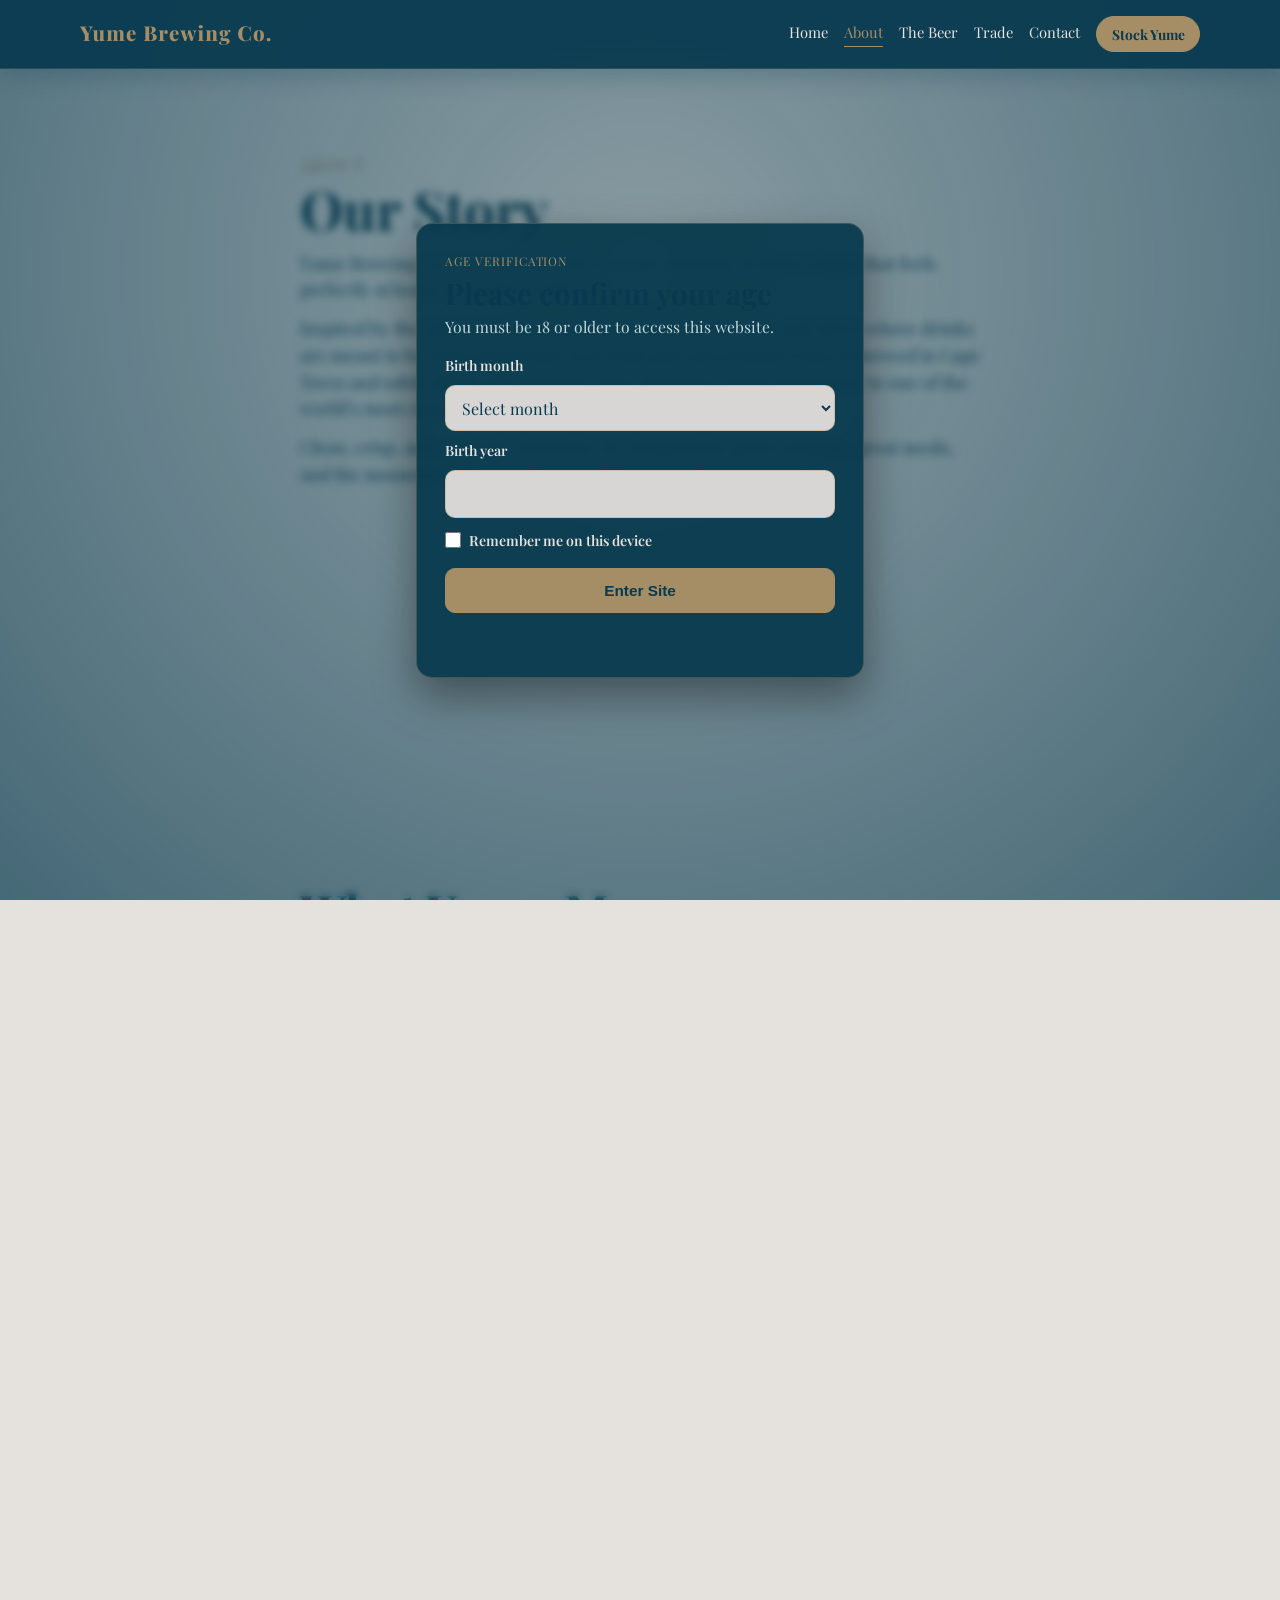
==== about.html @ 8baf9b28 "Italicize pronunciation in What Yume Means section" ====
<!DOCTYPE html>
<html lang="en">
<head>
<meta charset="UTF-8" />
<meta name="viewport" content="width=device-width, initial-scale=1.0" />
<title>Yume Brewing Co. | Fresh Beer, Reimagined</title>
<meta name="description" content="Yume Brewing Co. creates a clean, crisp light lager brewed with a hint of Japanese yuzu. Launching Summer 2026 in Cape Town.">
<meta property="og:title" content="Yume Brewing Co.">
<meta property="og:description" content="Fresh Beer, Reimagined. A crisp light lager brewed with Japanese yuzu.">
<meta property="og:type" content="website">
<meta property="og:image" content="https://yumebrewing.com/images/og-yume-preview.jpg">
<meta property="og:url" content="https://yumebrewing.com">
<meta name="twitter:card" content="summary_large_image">
<meta name="twitter:title" content="Yume Brewing Co.">
<meta name="twitter:description" content="Fresh Beer, Reimagined. A crisp light lager brewed with Japanese yuzu.">
<meta name="twitter:image" content="https://yumebrewing.com/images/og-yume-preview.jpg">
<link rel="icon" type="image/png" sizes="16x16" href="/images/favicon-16x16.png">
<link rel="icon" type="image/png" sizes="32x32" href="/images/favicon-32x32.png">
<link rel="icon" type="image/png" sizes="512x512" href="/images/favicon-512.png">

<link rel="apple-touch-icon" sizes="180x180" href="/images/apple-touch-icon.png">
<link href="https://fonts.googleapis.com/css2?family=Playfair+Display:wght@400;600;700&display=swap" rel="stylesheet">
<link rel="stylesheet" href="styles.css" />
</head>
<body class="age-locked about-page">
  <div id="site-content" inert>
    <header class="top-nav">
      <div class="container nav-inner">
        <a class="brand" href="index.html">Yume Brewing Co.</a>
        <nav aria-label="Primary">
          <a href="index.html">Home</a>
          <a href="about.html" class="active" aria-current="page">About</a>
          <a href="beer.html">The Beer</a>
          <a href="trade.html">Trade</a>
          <a href="contact.html">Contact</a>
        </nav>
        <a class="nav-stock-cta" href="trade.html">Stock Yume</a>
      </div>
    </header>

    <a class="floating-stock-cta" href="trade.html">Stock Yume</a>

    <main>
      <section class="page-hero about-page-hero about-our-story">
        <div class="container section-narrow">
          <p class="page-kicker">About</p>
          <h1>Our Story</h1>
          <p>
            Yume Brewing Co. was created with a simple ambition: to brew a lager that feels perfectly at home on modern tables.
            </p>
          <p>
            Inspired by the shared drinking traditions found across Asia and Africa where drinks are meant to be enjoyed together 
            over food and conversation Yume is brewed in Cape Town and subtly lifted with Japanese yuzu, 
            bringing a fresh perspective to one of the world’s most classic beer styles.
            </p>
          <p>
            Clean, crisp, and endlessly drinkable, it’s designed for good company, great meals, 
            and the moments that naturally last a little longer than planned.
            </p>
        </div>
      </section>

      <div class="about-divider" aria-hidden="true">
        <span class="about-divider-mark"></span>
      </div>

      <section class="section about-meaning">
        <div class="container section-narrow">
          <h2>What Yume Means</h2>
          <p>
            Yume (pronounced <em>you-meh</em>) means dream in Japanese.
          </p>
          <p>
            The name reflects the moments the beer is made for 
            sunny afternoons, long evenings, shared tables, and the simple pleasure of a well-made lager 
            enjoyed in good company.
            </p>
          <p>
            Because some of the best moments aren’t planned 
            they happen when good food, good drink, and the right company come together.
          </p>
        </div>
      </section>

      <section class="section about-philosophy">
        <div class="container section-narrow">
          <h2>Brand Philosophy</h2>
          <p>
            Yume is designed to feel modern, refreshing, and food-friendly. 
            The profile draws from subtle Asian flavour inspiration, 
            balanced with restraint so the beer stays crisp and approachable.
          </p>
        </div>
      </section>

      <section class="section about-founder">
        <div class="container section-narrow">
          <h2>Founder Perspective</h2>
          <p>
            Built from a Chinese South African perspective, 
            Yume reflects an understanding of hospitality, drinks culture, 
            and the kind of product contemporary venues want to serve with confidence.
          </p>
        </div>
      </section>

      <section class="section about-next-step">
        <div class="container section-narrow">
          <h2>Next Step</h2>
          <p>
            Discover the flavour profile and serving vision behind Yume.
          </p>
          <a class="cta section-cta" href="beer.html">Explore The Beer</a>
        </div>
      </section>
    </main>

    <footer class="site-footer" id="contact">
      <div class="container footer-grid">
        <div class="footer-col footer-brand">
          <p><strong>Yume Brewing Co.</strong></p>
          <p>Fresh Beer, Reimagined</p>
          <p>Cape Town, South Africa</p>
        </div>
        <div class="footer-col">
          <p><strong>Navigation</strong></p>
          <nav class="footer-nav" aria-label="Footer">
            <a href="index.html">Home</a>
            <a href="about.html">About</a>
            <a href="beer.html">The Beer</a>
            <a href="trade.html">Trade</a>
            <a href="contact.html">Contact</a>
          </nav>
        </div>
        <div class="footer-col">
          <p><strong>Contact</strong></p>
          <p><a href="mailto:yumebrewingco@gmail.com">yumebrewingco@gmail.com</a></p>
          <p><a href="https://instagram.com/yumebrewery" target="_blank" rel="noopener noreferrer">@yumebrewery</a></p>
        </div>
      </div>
      <div class="container footer-legal">
        <p>&copy; 2026 Yume Brewing Co.</p>
        <p>Drink Responsibly &bull; 18+</p>
      </div>
    </footer>
  </div>

  <div class="age-gate" id="age-gate" role="dialog" aria-modal="true" aria-labelledby="age-gate-title">
    <div class="age-gate-card">
      <p class="age-gate-eyebrow">Age Verification</p>
      <h2 id="age-gate-title">Please confirm your age</h2>
      <p class="age-gate-copy">You must be 18 or older to access this website.</p>

      <form id="age-gate-form" class="age-gate-form" novalidate>
        <label for="birth-month">Birth month</label>
        <select id="birth-month" name="birth-month" required>
          <option value="">Select month</option>
          <option value="1">January</option>
          <option value="2">February</option>
          <option value="3">March</option>
          <option value="4">April</option>
          <option value="5">May</option>
          <option value="6">June</option>
          <option value="7">July</option>
          <option value="8">August</option>
          <option value="9">September</option>
          <option value="10">October</option>
          <option value="11">November</option>
          <option value="12">December</option>
        </select>

        <label for="birth-year">Birth year</label>
        <input id="birth-year" name="birth-year" type="number" inputmode="numeric" min="1900" required />

        <label class="remember-row" for="remember-age">
          <input id="remember-age" name="remember-age" type="checkbox" />
          <span>Remember me on this device</span>
        </label>

        <button class="cta age-gate-submit" type="submit">Enter Site</button>
        <p id="age-gate-message" class="age-gate-message" aria-live="polite"></p>
      </form>
    </div>
  </div>

  <script>
    (function () {
      var key = "yumeAgeVerified";
      var body = document.body;
      var gate = document.getElementById("age-gate");
      var siteContent = document.getElementById("site-content");
      var form = document.getElementById("age-gate-form");
      var monthInput = document.getElementById("birth-month");
      var yearInput = document.getElementById("birth-year");
      var rememberInput = document.getElementById("remember-age");
      var message = document.getElementById("age-gate-message");
      var now = new Date();
      var currentYear = now.getFullYear();
      var currentMonth = now.getMonth() + 1;

      yearInput.max = String(currentYear);

      function lockSite() {
        body.classList.add("age-locked");
        body.classList.remove("site-ready");
        siteContent.setAttribute("inert", "");
        gate.classList.remove("age-gate-hidden");
      }

      function unlockSite() {
        body.classList.remove("age-locked");
        siteContent.removeAttribute("inert");
        gate.classList.add("age-gate-hidden");
        window.requestAnimationFrame(function () {
          body.classList.add("site-ready");
        });
      }

      function isAdult(month, year) {
        var years = currentYear - year;
        if (years > 18) return true;
        if (years < 18) return false;
        return currentMonth >= month;
      }

      try {
        if (localStorage.getItem(key) === "true") {
          unlockSite();
          return;
        }
      } catch (error) {
        lockSite();
      }

      lockSite();

      form.addEventListener("submit", function (event) {
        event.preventDefault();
        var month = Number(monthInput.value);
        var year = Number(yearInput.value);

        if (!month || !year || year < 1900 || year > currentYear) {
          message.textContent = "Please enter a valid birth month and birth year.";
          return;
        }

        if (isAdult(month, year)) {
          try {
            localStorage.setItem(key, "true");
          } catch (error) {
          }
          unlockSite();
          return;
        }

        message.textContent = "You must be 18 or older to enter this site.";
      });
    })();
  </script>
  <script>
    (function () {
      var targets = document.querySelectorAll(".section, .site-footer");
      if (!targets.length) return;

      function showAll() {
        document.body.classList.remove("scroll-anim-ready");
        targets.forEach(function (el) { el.classList.add("in-view"); });
      }

      if (window.matchMedia("(prefers-reduced-motion: reduce)").matches) {
        showAll();
        return;
      }

      if (!("IntersectionObserver" in window)) {
        showAll();
        return;
      }

      try {
        document.body.classList.add("scroll-anim-ready");

        var observer = new IntersectionObserver(function (entries) {
          entries.forEach(function (entry) {
            if (entry.isIntersecting) {
              entry.target.classList.add("in-view");
              observer.unobserve(entry.target);
            }
          });
        }, {
          threshold: 0.18,
          rootMargin: "0px 0px -8% 0px"
        });

        targets.forEach(function (el) { observer.observe(el); });
      } catch (error) {
        showAll();
      }
    })();
  </script>
</body>
</html>
---- styles.css ----
*,
*::before,
*::after {
  box-sizing: border-box;
}

:root {
  --nav-height: 4.25rem;
  --chinese-black: #083a4f;
  --dark-jungle-green: #407e8c;
  --jet: #407e8c;
  --coffee: #a58d66;
  --antique-brass: #a58d66;
  --text-ivory: #e5e1dd;
  --text-soft: #c0d5d6;
  --sand: #e5e1dd;
  --aqua: #c0d5d6;
  --aqua-rgb: 192, 213, 214;
  --sand-rgb: 229, 225, 221;
  --navy: #083a4f;
  --teal: #407e8c;
  --gold: #a58d66;
  --display-font: "Bourbon", "Playfair Display", serif;
}

html,
body {
  margin: 0;
  width: 100%;
  overflow-x: hidden;
  scroll-behavior: smooth;
}

body {
  font-family: "Playfair Display", serif;
  color: var(--navy);
  background: var(--sand);
  line-height: 1.5;
}

body.age-locked {
  overflow: hidden;
  height: 100svh;
}

img {
  max-width: 100%;
  height: auto;
  display: block;
}

.container {
  width: 100%;
  max-width: 1200px;
  margin: 0 auto;
  padding-inline: clamp(1rem, 4vw, 2.5rem);
}

#site-content {
  padding-top: var(--nav-height);
}

.top-nav {
  position: fixed;
  top: 0;
  left: 0;
  right: 0;
  width: 100%;
  z-index: 1000;
  background: rgba(8, 58, 79, 0.94);
  backdrop-filter: blur(10px);
  -webkit-backdrop-filter: blur(10px);
  border-bottom: 1px solid rgba(165, 141, 102, 0.2);
  box-shadow: 0 8px 20px rgba(8, 58, 79, 0.22);
}

.nav-inner {
  min-height: 4.25rem;
  display: flex;
  align-items: center;
  justify-content: space-between;
  gap: 1rem;
}

.brand {
  color: var(--antique-brass);
  font-family: var(--display-font);
  font-size: clamp(1.18rem, 1.6vw, 1.5rem);
  text-decoration: none;
  font-weight: 800;
  letter-spacing: 0.055em;
  line-height: 1.05;
  text-wrap: balance;
  text-rendering: geometricPrecision;
}

.top-nav nav {
  display: flex;
  flex-wrap: wrap;
  gap: 0.45rem 1rem;
  margin-left: auto;
}

.top-nav nav a {
  color: var(--text-ivory);
  text-decoration: none;
  font-size: 0.92rem;
  padding-bottom: 0.15rem;
  border-bottom: 1px solid transparent;
}

.top-nav nav a.active,
.top-nav nav a:hover {
  border-bottom-color: var(--gold);
  color: var(--gold);
}

.nav-stock-cta {
  display: inline-flex;
  align-items: center;
  justify-content: center;
  padding: 0.42rem 0.9rem;
  border-radius: 999px;
  text-decoration: none;
  background: var(--gold);
  color: var(--navy);
  font-size: 0.86rem;
  font-weight: 700;
  border: 1px solid var(--gold);
  transition: background-color 180ms ease, color 180ms ease, transform 180ms ease;
}

.nav-stock-cta:hover {
  background: transparent;
  color: var(--gold);
  transform: translateY(-1px);
}

.floating-stock-cta {
  display: none;
  position: fixed;
  right: 1rem;
  bottom: calc(1rem + env(safe-area-inset-bottom));
  z-index: 990;
  padding: 0.58rem 0.95rem;
  border-radius: 999px;
  background: var(--gold);
  color: var(--navy);
  text-decoration: none;
  font-weight: 700;
  font-size: 0.88rem;
  border: 1px solid rgba(8, 58, 79, 0.14);
  box-shadow: 0 10px 22px rgba(8, 58, 79, 0.28);
}

body.age-locked .floating-stock-cta {
  display: none !important;
}

.hero {
  min-height: 100svh;
  background-image: url("images/yume-hero.jpg");
  background-size: cover;
  background-position: center calc(50% + 18px + var(--hero-parallax-offset, 0px));
  display: flex;
  align-items: flex-end;
  text-align: center;
  padding-block: clamp(4.5rem, 10vh, 7rem) clamp(2rem, 6vh, 4rem);
  position: relative;
  will-change: background-position;
}

.hero::before {
  content: "";
  position: absolute;
  inset: 0;
  background: linear-gradient(
    rgba(var(--sand-rgb), 0.25),
    rgba(var(--sand-rgb), 0.25)
  );
  pointer-events: none;
}

.hero::after {
  content: "";
  position: absolute;
  inset: 0;
  background: rgba(0, 0, 0, 0.18);
  pointer-events: none;
}

.hero .container {
  position: relative;
  z-index: 1;
}

.hero-content {
  max-width: 52rem;
  margin: 0 auto;
  text-align: center;
}

.hero h1,
.hero h2,
.hero p {
  margin-top: 0;
}

.hero h1,
.hero-heading {
  font-family: var(--display-font);
  margin-bottom: 0.5rem;
  font-size: clamp(2rem, 4.5vw, 3.6rem);
  line-height: 1.1;
  font-weight: 700;
  color: #A58D66;
  text-shadow: 0 3px 14px rgba(255, 255, 255, 0.18), 0 6px 22px rgba(0, 0, 0, 0.18);
}

.hero h2,
.hero-subheading {
  margin-bottom: 0.95rem;
  font-size: clamp(1.2rem, 2.25vw, 1.85rem);
  line-height: 1.2;
  font-weight: 600;
  color: #A58D66;
  text-shadow: 0 3px 14px rgba(255, 255, 255, 0.18), 0 6px 22px rgba(0, 0, 0, 0.18);
}

.hero p,
.hero-copy {
  margin-bottom: 1.5rem;
  font-size: clamp(0.98rem, 1.28vw, 1.12rem);
  line-height: 1.5;
  color: #8E7656;
  text-shadow: 0 2px 10px rgba(0, 0, 0, 0.35);
}

body:not(.site-ready) .hero {
  opacity: 0;
}

body.site-ready .hero {
  animation: hero-bg-fade 0.5s ease-out both;
}

body:not(.site-ready) .hero::after {
  opacity: 1;
}

body.site-ready .hero::after {
  opacity: 0;
  animation: hero-overlay-fade 0.5s ease-out forwards;
}

body:not(.site-ready) .hero-content .hero-logo,
body:not(.site-ready) .hero-content .logo,
body:not(.site-ready) .hero-content img,
body:not(.site-ready) .hero-content .hero-heading,
body:not(.site-ready) .hero-content .hero-subheading,
body:not(.site-ready) .hero-content .hero-copy,
body:not(.site-ready) .hero-content .hero-cta {
  opacity: 0;
  transform: translateY(10px);
}

body.site-ready .hero-content .hero-logo,
body.site-ready .hero-content .logo,
body.site-ready .hero-content img {
  animation: hero-logo-enter 0.4s ease-out 0.14s both;
}

body.site-ready .hero-content .hero-heading {
  animation: hero-text-enter 0.44s ease-out 0.22s both;
}

body.site-ready .hero-content .hero-subheading {
  animation: hero-text-enter 0.44s ease-out 0.3s both;
}

body.site-ready .hero-content .hero-copy {
  animation: hero-text-enter 0.44s ease-out 0.36s both;
}

body.site-ready .hero-content .hero-cta {
  animation: hero-cta-enter 0.42s ease-out 0.46s both;
}

.page-hero {
  padding-block: clamp(4.75rem, 10vw, 7rem) clamp(3rem, 6vw, 4.75rem);
  background: linear-gradient(
    to bottom,
    rgba(8, 58, 79, 0.94),
    rgba(64, 126, 140, 0.9)
  );
}

.page-kicker {
  margin: 0 0 0.45rem;
  font-size: 0.78rem;
  letter-spacing: 0.08em;
  text-transform: uppercase;
  color: var(--antique-brass);
}

.page-hero h1 {
  font-family: var(--display-font);
  margin: 0 0 1rem;
  font-size: clamp(2.1rem, 4.4vw, 3.4rem);
  line-height: 1.1;
  color: var(--sand);
}

.page-hero p {
  margin: 0;
  font-size: clamp(1rem, 1.45vw, 1.12rem);
  color: var(--text-soft);
}

.about-page-hero {
  padding-top: 84px;
  padding-bottom: 84px;
  background:
    linear-gradient(
      rgba(var(--sand-rgb), 0.78),
      rgba(var(--sand-rgb), 0.78)
    ),
    url("images/about-hero.jpg");
  background-size: cover;
  background-position: center;
}

.about-page-hero .page-kicker {
  color: var(--gold);
}

.about-page-hero h1,
.about-page-hero p {
  color: var(--navy);
}

.about-our-story {
  background: var(--sand);
}

.about-meaning {
  background: var(--aqua);
}

.about-philosophy {
  background: var(--teal);
}

.about-founder {
  background: var(--navy);
}

.about-next-step {
  background: var(--sand);
}

.about-page .about-philosophy h2,
.about-page .about-philosophy p,
.about-page .about-founder h2,
.about-page .about-founder p {
  color: var(--sand);
}

.about-page .about-philosophy .cta,
.about-page .about-founder .cta {
  color: var(--navy);
}

.about-page .page-hero h1 {
  margin-bottom: 0.68rem;
}

.about-page .section h2 {
  margin-bottom: 0.64rem;
}

.about-page .page-hero h1 + p,
.about-page .section h2 + p {
  margin-top: 0;
}

.about-page .page-hero p + p,
.about-page .section p + p {
  margin-top: 0.72rem;
}

.about-divider {
  display: flex;
  justify-content: center;
  align-items: center;
  padding: 0.8rem 1.5rem;
  background: var(--sand);
}

.about-divider-mark {
  width: clamp(3.25rem, 8vw, 4.5rem);
  height: 1px;
  background: linear-gradient(
    90deg,
    rgba(165, 141, 102, 0),
    rgba(165, 141, 102, 0.75),
    rgba(165, 141, 102, 0)
  );
}

.trade-page-hero h2 {
  margin: 0 0 1rem;
  font-size: clamp(1.18rem, 2.2vw, 1.55rem);
  line-height: 1.25;
  color: #f0e4d2;
}

.trade-hero-cta {
  margin-top: 1.35rem;
}

.beer-hero {
  min-height: 80vh;
  background-image: url("images/beer-hero.jpg");
  background-size: cover;
  background-position: center calc(50% + var(--beer-hero-parallax-offset, 0px));
  position: relative;
  display: grid;
  place-items: center;
  text-align: center;
  will-change: background-position;
}

.beer-hero::before {
  content: "";
  position: absolute;
  inset: 0;
  background: rgba(0, 0, 0, 0.35);
}

.beer-hero .container {
  position: relative;
  z-index: 1;
}

.beer-hero-content {
  max-width: 50rem;
  margin: 0 auto;
}

.beer-hero h1 {
  font-family: var(--display-font);
  margin: 0 0 0.65rem;
  font-size: clamp(2rem, 4.2vw, 3.4rem);
  line-height: 1.1;
  color: #F5F3EF;
  text-shadow: 0 4px 16px rgba(0, 0, 0, 0.42);
}

.beer-hero h2 {
  margin: 0;
  font-size: clamp(1.05rem, 1.8vw, 1.35rem);
  line-height: 1.4;
  font-weight: 600;
  color: #F5F3EF;
  text-shadow: 0 3px 12px rgba(0, 0, 0, 0.36);
}

.beer-hero p {
  color: #F5F3EF;
}

.beer-hero-specs {
  margin: 1.2rem auto 0;
  padding: 0;
  list-style: none;
  display: grid;
  grid-template-columns: repeat(2, minmax(0, 1fr));
  gap: 0.55rem 0.85rem;
  max-width: 40rem;
}

.beer-hero-specs li {
  border: 1px solid rgba(255, 255, 255, 0.25);
  border-radius: 10px;
  background: rgba(0, 0, 0, 0.35);
  padding: 0.5rem 0.65rem;
  font-size: clamp(0.88rem, 1.1vw, 0.96rem);
  color: #F5F3EF;
}

.beer-hero-specs strong {
  color: var(--gold);
}

.beer-notes-grid {
  margin-top: 1.4rem;
  display: grid;
  grid-template-columns: repeat(3, minmax(0, 1fr));
  gap: 1rem;
}

.beer-note-card h3 {
  margin: 0 0 0.55rem;
  font-family: var(--display-font);
  font-size: clamp(1.02rem, 1.35vw, 1.2rem);
  line-height: 1.2;
  color: var(--navy);
}

.beer-note-card p {
  margin: 0;
}

.beer-dark-section {
  background: var(--navy);
}

.beer-dark-section h2,
.beer-dark-section p,
.beer-dark-section .quick-facts {
  color: var(--sand);
}

.beer-dark-section .content-placeholder p {
  color: rgba(8, 58, 79, 0.88);
}

.section-navy .content-placeholder p {
  color: rgba(8, 58, 79, 0.88);
}

.flavour-profile-grid {
  margin-top: 1.35rem;
  display: grid;
  grid-template-columns: repeat(3, minmax(0, 1fr));
  gap: 1rem;
}

.flavour-profile-item {
  padding: 0.25rem 1rem;
}

.flavour-profile-item + .flavour-profile-item {
  border-left: 1px solid rgba(64, 126, 140, 0.35);
}

.flavour-profile-item h3 {
  margin: 0 0 0.45rem;
  font-family: var(--display-font);
  font-size: clamp(1.02rem, 1.4vw, 1.18rem);
  line-height: 1.2;
  color: var(--navy);
}

.flavour-profile-item p {
  margin: 0;
  font-size: clamp(0.95rem, 1.15vw, 1rem);
  color: rgba(8, 58, 79, 0.86);
}

.section {
  padding-block: clamp(4.25rem, 9.5vw, 7.5rem);
  min-height: min(92svh, 56rem);
  display: grid;
  align-items: center;
  background: var(--sand);
}

.section.in-view {
  opacity: 1;
  transform: translateY(0);
}

body.scroll-anim-ready .section:not(.in-view),
body.scroll-anim-ready .site-footer:not(.in-view) {
  opacity: 0;
  transform: translateY(20px);
  transition: opacity 680ms ease-out, transform 680ms ease-out;
  will-change: opacity, transform;
}

.section-alt {
  background: rgba(var(--aqua-rgb), 0.72);
}

.section-aqua {
  background: rgba(var(--aqua-rgb), 0.92);
}

.section-navy,
.beer-dark-section {
  background: var(--navy);
}

.section-sand {
  background: var(--sand);
}

.section h2 {
  font-family: var(--display-font);
  margin: 0 0 1rem;
  font-size: clamp(1.85rem, 3.8vw, 3rem);
  line-height: 1.1;
  letter-spacing: 0.01em;
  color: var(--navy);
}

.section p {
  margin: 0;
  font-size: clamp(1.02rem, 1.55vw, 1.18rem);
  max-width: 62ch;
  color: rgba(8, 58, 79, 0.88);
}

.section-narrow {
  max-width: 760px;
}

.two-col {
  display: grid;
  grid-template-columns: minmax(0, 1.18fr) minmax(0, 0.82fr);
  gap: clamp(1.75rem, 5vw, 4.2rem);
  align-items: start;
}

.section:nth-of-type(even) .two-col {
  grid-template-columns: minmax(0, 0.88fr) minmax(0, 1.12fr);
}

.section:nth-of-type(even) .two-col > :first-child {
  padding-top: 1.1rem;
}

.section:nth-of-type(odd) .two-col > :last-child {
  padding-top: 0.75rem;
}

.quick-facts {
  margin: 0;
  padding-left: 1.2rem;
  display: grid;
  gap: 0.6rem;
  color: rgba(8, 58, 79, 0.9);
}

.section-navy h2,
.section-navy p,
.section-navy .quick-facts,
.section-navy .trade-points {
  color: var(--sand);
}

.cta {
  display: inline-block;
  background: var(--gold);
  color: var(--navy);
  padding: 0.8rem 1.45rem;
  border-radius: 10px;
  text-decoration: none;
  font-weight: 700;
  font-size: clamp(0.9rem, 1.2vw, 1rem);
  border: 1px solid var(--gold);
}

.cta-outline {
  background: transparent;
  color: var(--gold);
  border-color: var(--gold);
}

.home-intro {
  text-align: center;
}

.about-yume-section {
  min-height: auto;
}

.about-yume-grid {
  display: grid;
  grid-template-columns: minmax(0, 1fr) minmax(0, 0.9fr);
  gap: clamp(1.75rem, 5vw, 4rem);
  align-items: center;
}

.about-yume-grid p + p {
  margin-top: 1rem;
}

.about-yume-cta {
  margin-top: 1.5rem;
}

.about-yume-visual {
  aspect-ratio: 4 / 3;
  border: 1px solid rgba(64, 126, 140, 0.35);
  border-radius: 8px;
  overflow: hidden;
}

.about-yume-image {
  width: 100%;
  height: 100%;
  object-fit: cover;
  display: block;
  border-radius: inherit;
}

.home-actions {
  margin-top: 1.8rem;
  display: flex;
  gap: 1rem;
  justify-content: center;
  flex-wrap: wrap;
}

.why-yuzu-grid {
  align-items: center;
}

.why-yuzu-grid p + p {
  margin-top: 1rem;
}

.why-yuzu-grid .quick-facts {
  margin-top: 1.25rem;
}

.why-yuzu-visual {
  border: 1px solid rgba(64, 126, 140, 0.35);
  border-radius: 12px;
  overflow: hidden;
  aspect-ratio: 4 / 3;
}

.why-yuzu-image {
  width: 100%;
  height: 100%;
  object-fit: cover;
  display: block;
  border-radius: inherit;
}

.moments-section {
  padding: 100px 0;
}

.moments-header {
  text-align: center;
  max-width: 720px;
  margin: 0 auto 40px;
}

.moments-header h2 {
  margin-bottom: 16px;
}

.moments-header p {
  margin: 0;
}

.moments-image {
  width: 100%;
  border-radius: 12px;
  overflow: hidden;
}

.moments-image img {
  width: 100%;
  height: 100%;
  display: block;
  object-fit: cover;
}

.launch-venues-section {
  padding: 84px 0;
  text-align: center;
}

.launch-venues-section h2 {
  margin: 0 0 1rem;
  font-family: var(--display-font);
  font-size: clamp(1.85rem, 3.8vw, 3rem);
  line-height: 1.1;
  letter-spacing: 0.01em;
  color: var(--navy);
}

.launch-venues-section p {
  margin: 0;
  font-size: clamp(1.02rem, 1.55vw, 1.18rem);
  line-height: 1.6;
  color: rgba(8, 58, 79, 0.88);
}

.launch-venues-section.section-navy h2,
.launch-venues-section.section-navy p {
  color: var(--sand);
}

.launch-venues-section p + p {
  margin-top: 0.65rem;
}

.launch-venues-cta {
  margin-top: 1.35rem;
}

.stock-yume-layout {
  margin-top: 1.6rem;
}

.stock-yume-intro {
  max-width: 62ch;
}

.stock-why-list {
  margin-top: 1.1rem;
}

.stock-launch-offer {
  align-self: stretch;
}

.why-stock-grid {
  margin-top: 1.7rem;
  display: grid;
  grid-template-columns: repeat(3, minmax(0, 1fr));
  gap: clamp(1rem, 2vw, 1.4rem);
}

.why-stock-card {
  border: 1px solid rgba(64, 126, 140, 0.4);
  border-radius: 12px;
  background: rgba(229, 225, 221, 0.55);
  padding: clamp(1rem, 2vw, 1.35rem);
}

.why-stock-card h3 {
  margin: 0 0 0.65rem;
  font-family: var(--display-font);
  font-size: clamp(1rem, 1.4vw, 1.2rem);
  line-height: 1.2;
  color: var(--navy);
}

.why-stock-card p {
  font-size: clamp(0.95rem, 1.1vw, 1rem);
}

.offer-box.launch-offer-card {
  border-color: rgba(165, 141, 102, 0.6);
  background: linear-gradient(
    165deg,
    rgba(64, 126, 140, 0.18),
    rgba(8, 58, 79, 0.05)
  );
  box-shadow: 0 12px 26px rgba(8, 58, 79, 0.12);
  padding: 48px 56px;
  text-align: left;
}

.launch-offer-card h3 {
  margin: 0 0 24px;
}

.launch-offer-list {
  list-style: none;
  margin: 0;
  margin-bottom: 24px;
  padding: 0;
  display: block;
  width: 100%;
  color: #E5E1DD;
  opacity: 1;
  mix-blend-mode: normal;
}

.launch-offer-list li {
  display: grid;
  grid-template-columns: 1rem 1fr;
  align-items: start;
  column-gap: 0.65rem;
  color: #E5E1DD;
  opacity: 1;
  mix-blend-mode: normal;
  filter: none;
  margin: 0;
}

.launch-offer-list li + li {
  margin-top: 13px;
}

.launch-offer-list li::before {
  content: "\2713";
  color: #A58D66;
  font-weight: 700;
  line-height: 1.3;
  opacity: 1;
}

.launch-offer-note {
  margin-top: 0;
  font-size: 0.9rem;
  font-weight: 500;
  color: #E5E1DD;
  opacity: 0.9;
  text-align: left;
}

.trade-pricing-intro {
  margin-inline: auto;
}

.trade-credibility-strip {
  margin: 0 auto 1.8rem;
  display: grid;
  grid-template-columns: repeat(3, minmax(0, 1fr));
  gap: 0.85rem;
}

.trade-credibility-item {
  border: 1px solid rgba(64, 126, 140, 0.38);
  border-radius: 12px;
  background: rgba(229, 225, 221, 0.5);
  padding: 0.95rem 1rem;
}

.trade-credibility-item h3 {
  margin: 0 0 0.35rem;
  font-family: var(--display-font);
  font-size: clamp(0.96rem, 1.25vw, 1.08rem);
  line-height: 1.2;
  color: var(--navy);
}

.trade-credibility-item p {
  margin: 0;
  font-size: 0.9rem;
  color: rgba(8, 58, 79, 0.82);
}

.trade-form-advanced {
  margin-top: 1.6rem;
}

.form-honeypot {
  position: absolute;
  left: -9999px;
  width: 1px;
  height: 1px;
  opacity: 0;
  pointer-events: none;
}

.trade-form-status {
  margin: 0.85rem 0 0;
  min-height: 1.4rem;
  font-size: 0.94rem;
  line-height: 1.4;
}

.trade-form-status.is-pending {
  color: rgba(8, 58, 79, 0.75);
}

.trade-form-status.is-success {
  color: rgba(8, 58, 79, 0.92);
}

.trade-form-status.is-error {
  color: rgba(102, 24, 24, 0.9);
}

.trade-form-advanced button[disabled] {
  opacity: 0.75;
  cursor: wait;
}

.trade-form-grid {
  display: grid;
  grid-template-columns: repeat(2, minmax(0, 1fr));
  gap: 0.85rem 0.95rem;
}

.field-group {
  display: grid;
  gap: 0.4rem;
}

.field-group-full {
  grid-column: 1 / -1;
}

.trade-direct-contact {
  margin-top: 1.5rem;
  border: 1px solid rgba(64, 126, 140, 0.34);
  border-radius: 12px;
  background: rgba(229, 225, 221, 0.45);
  padding: 1rem 1.1rem;
}

.trade-direct-title {
  margin-bottom: 0.45rem;
  font-weight: 700;
}

.trade-direct-contact p + p {
  margin-top: 0.35rem;
}

.contact-card a {
  display: inline-block;
  max-width: 100%;
  word-break: break-word;
  overflow-wrap: anywhere;
}

@media (max-width: 900px) {
  .contact-cards-grid {
    grid-template-columns: 1fr;
    gap: 1rem;
  }
}

@media (max-width: 768px) {
  .moments-section {
    padding: 72px 0;
  }

  .launch-venues-section {
    padding: 64px 0;
  }

  .moments-header {
    margin-bottom: 24px;
    padding: 0 16px;
  }

  .stock-yume-layout {
    margin-top: 1.25rem;
  }

  .contact-page-hero {
    padding-top: clamp(5.6rem, 14vw, 6.6rem);
  }

  .contact-cards-section {
    padding-bottom: 5.5rem;
  }

  .contact-cards-grid {
    display: flex;
    flex-direction: column;
    gap: 1rem;
  }

  .contact-card {
    width: 100%;
    max-width: none;
    padding: 1.25rem;
    overflow: hidden;
  }

  .contact-card h2 {
    font-size: clamp(1.2rem, 5.2vw, 1.5rem);
    margin-bottom: 0.5rem;
  }

  .contact-card p {
    margin-top: 0.6rem;
  }

  .contact-card a {
    font-size: 0.92rem;
    line-height: 1.35;
    word-break: break-word;
    overflow-wrap: anywhere;
  }

  .contact-card a[href^="mailto:"] {
    font-size: 0.86rem;
    white-space: nowrap;
    word-break: normal;
    overflow-wrap: normal;
  }

  .why-stock-grid,
  .trade-form-grid,
  .trade-credibility-strip {
    grid-template-columns: 1fr;
  }

  .trade-hero-cta {
    margin-top: 1.15rem;
  }

  .offer-box.launch-offer-card {
    padding: clamp(1.9rem, 7.5vw, 2.35rem);
  }

}
.offer-box {
  border: 1px solid rgba(165, 141, 102, 0.35);
  border-radius: 14px;
  background: rgba(192, 213, 214, 0.28);
  padding: clamp(1.2rem, 2.8vw, 2rem);
}

.offer-box h3 {
  margin: 0 0 0.5rem;
  font-size: clamp(1.1rem, 2vw, 1.35rem);
  color: var(--antique-brass);
}

.trade-layout {
  margin-top: 1.9rem;
  display: grid;
  grid-template-columns: minmax(0, 0.9fr) minmax(0, 1.1fr);
  gap: clamp(1.4rem, 4vw, 3.25rem);
  align-items: start;
}

.trade-offer {
  height: 100%;
}

.trade-points {
  margin: 1rem 0 0;
  padding-left: 1.2rem;
  display: grid;
  gap: 0.45rem;
  color: rgba(8, 58, 79, 0.9);
  font-size: clamp(0.95rem, 1.2vw, 1rem);
}

.trade-form,
.content-placeholder {
  border: 1px solid rgba(64, 126, 140, 0.45);
  border-radius: 14px;
  background: rgba(229, 225, 221, 0.56);
  padding: clamp(1.25rem, 2.8vw, 1.9rem);
}

.content-placeholder h2 {
  margin-top: 0;
}

.trade-form {
  display: grid;
  gap: 0.6rem;
}

.trade-form label {
  font-size: 0.9rem;
  font-weight: 600;
  color: var(--navy);
}

.trade-form input,
.trade-form textarea {
  width: 100%;
  border: 1px solid rgba(64, 126, 140, 0.38);
  border-radius: 10px;
  background: rgba(229, 225, 221, 0.85);
  font: inherit;
  padding: 0.65rem 0.75rem;
  color: var(--navy);
}

.trade-form textarea {
  resize: vertical;
}

.section-cta {
  margin-top: 0.5rem;
}

.site-footer {
  padding-block: 1.75rem 2rem;
  border-top: 1px solid rgba(64, 126, 140, 0.25);
  background: var(--navy);
}

.site-footer.in-view {
  opacity: 1;
  transform: translateY(0);
}

.footer-grid {
  display: grid;
  grid-template-columns: repeat(3, minmax(0, 1fr));
  gap: 1rem 1.25rem;
  align-items: start;
}

.footer-col {
  display: grid;
  gap: 0.25rem;
  align-content: start;
}

.footer-col > p:first-child {
  margin-bottom: 0.2rem;
}

.footer-nav {
  display: grid;
  gap: 0.28rem;
}

.footer-nav a {
  width: fit-content;
}

.footer-legal {
  margin-top: 1.05rem;
  padding-top: 0.8rem;
  border-top: 1px solid rgba(229, 225, 221, 0.16);
  display: flex;
  justify-content: space-between;
  gap: 1rem;
  flex-wrap: wrap;
}

.site-footer p {
  margin: 0;
  font-size: 0.95rem;
  color: #E5E1DD;
  opacity: 1;
}

.site-footer .footer-col > p:first-child strong {
  color: #A58D66;
}

.site-footer .footer-nav a,
.site-footer .footer-col a {
  color: #E5E1DD;
  opacity: 1;
}

.site-footer a {
  color: #E5E1DD;
}

.site-footer a:hover {
  color: #A58D66;
}

.site-footer .footer-legal p {
  color: #E5E1DD;
  opacity: 1;
}

.age-gate {
  position: fixed;
  inset: 0;
  z-index: 200;
  display: grid;
  place-items: center;
  padding: 1rem;
  background: radial-gradient(
    circle at 50% 30%,
    rgba(8, 58, 79, 0.42) 0%,
    rgba(8, 58, 79, 0.58) 58%,
    rgba(8, 58, 79, 0.72) 100%
  );
  backdrop-filter: blur(4px);
}

.age-gate-hidden {
  display: none;
}

.age-gate-card {
  width: min(100%, 28rem);
  border: 1px solid rgba(165, 141, 102, 0.34);
  border-radius: 16px;
  background: rgba(8, 58, 79, 0.95);
  box-shadow: 0 18px 44px rgba(0, 0, 0, 0.4);
  padding: clamp(1.1rem, 3.5vw, 1.75rem);
  animation: gate-enter 0.45s ease-out both;
}

.age-gate-eyebrow {
  margin: 0 0 0.35rem;
  font-size: 0.75rem;
  letter-spacing: 0.08em;
  text-transform: uppercase;
  color: var(--antique-brass);
}

.age-gate h2 {
  margin: 0 0 0.35rem;
  font-size: clamp(1.35rem, 2.8vw, 1.85rem);
  line-height: 1.15;
}

.age-gate-copy {
  margin: 0 0 1rem;
  color: var(--text-soft);
  font-size: 0.98rem;
}

.age-gate-form {
  display: grid;
  gap: 0.55rem;
}

.age-gate-form label {
  font-size: 0.88rem;
  font-weight: 600;
  color: var(--sand);
}

.remember-row {
  margin-top: 0.2rem;
  display: flex;
  align-items: center;
  gap: 0.5rem;
  cursor: pointer;
}

.remember-row input[type="checkbox"] {
  width: 1rem;
  height: 1rem;
  margin: 0;
  accent-color: var(--antique-brass);
}

.age-gate-form select,
.age-gate-form input {
  width: 100%;
  border: 1px solid rgba(165, 141, 102, 0.34);
  border-radius: 10px;
  background: rgba(229, 225, 221, 0.94);
  font: inherit;
  padding: 0.68rem 0.72rem;
  color: var(--navy);
}

.age-gate-submit {
  width: 100%;
  margin-top: 0.5rem;
}

.age-gate-message {
  min-height: 1.25rem;
  margin: 0.4rem 0 0;
  font-size: 0.9rem;
  color: #e9a98c;
}

@keyframes gate-enter {
  from {
    opacity: 0;
    transform: translateY(8px) scale(0.985);
  }
  to {
    opacity: 1;
    transform: translateY(0) scale(1);
  }
}

@keyframes hero-bg-fade {
  from {
    opacity: 0;
  }
  to {
    opacity: 1;
  }
}

@keyframes hero-overlay-fade {
  from {
    opacity: 1;
  }
  to {
    opacity: 0;
  }
}

@keyframes hero-logo-enter {
  from {
    opacity: 0;
    transform: translateY(6px);
  }
  to {
    opacity: 1;
    transform: translateY(0);
  }
}

@keyframes hero-text-enter {
  from {
    opacity: 0;
    transform: translateY(10px);
  }
  to {
    opacity: 1;
    transform: translateY(0);
  }
}

@keyframes hero-cta-enter {
  from {
    opacity: 0;
    transform: translateY(8px) scale(0.985);
  }
  to {
    opacity: 1;
    transform: translateY(0) scale(1);
  }
}

@media (max-width: 1100px) {
  .hero {
    height: auto;
    min-height: 92svh;
    padding-block: clamp(3.5rem, 7.5vh, 5rem) clamp(1.5rem, 3.6vh, 2.5rem);
    background-position: center calc(50% + 18px + var(--hero-parallax-offset, 0px));
    overflow: hidden;
  }

  .section-aqua {
    background: rgba(var(--aqua-rgb), 0.92);
  }

  .section-navy,
  .beer-dark-section {
    background: var(--navy);
  }

  .section-sand {
    background: var(--sand);
  }

  .section-navy h2,
  .section-navy p,
  .section-navy .quick-facts,
  .section-navy .trade-points {
    color: var(--sand);
  }

  .about-page .about-meaning {
    background: var(--aqua);
  }

  .about-page .about-philosophy {
    background: var(--teal);
  }

  .about-page .about-founder {
    background: var(--navy);
  }

  .about-page .about-next-step {
    background: var(--sand);
  }

  .about-page .about-philosophy h2,
  .about-page .about-philosophy p,
  .about-page .about-founder h2,
  .about-page .about-founder p {
    color: var(--sand);
  }

  .hero-content {
    max-width: min(88vw, 44rem);
  }

  .hero h1,
  .hero-heading {
    font-size: clamp(1.85rem, 3.4vw, 3rem);
  }

  .hero h2,
  .hero-subheading {
    font-size: clamp(1.12rem, 1.9vw, 1.55rem);
  }

  .hero p,
  .hero-copy {
    font-size: clamp(0.95rem, 1.15vw, 1.05rem);
  }
}

@media (max-width: 768px) {
  :root {
    --nav-height: 5.5rem;
  }

  .container {
    padding-inline: 1rem;
  }

  .nav-inner {
    min-height: 3.75rem;
    align-items: flex-start;
    flex-direction: column;
    justify-content: center;
    padding-block: 0.55rem 0.65rem;
  }

  .top-nav nav {
    width: 100%;
    justify-content: space-between;
    gap: 0.45rem 0.75rem;
    margin-left: 0;
  }

  .brand {
    font-size: 1.18rem;
    letter-spacing: 0.05em;
  }

  .top-nav nav a {
    font-size: 0.83rem;
    padding: 0.3rem 0.55rem;
    border: 1px solid rgba(165, 141, 102, 0.48);
    border-radius: 999px;
    background: rgba(229, 225, 221, 0.08);
  }

  .top-nav nav a.active,
  .top-nav nav a:hover {
    background: rgba(165, 141, 102, 0.24);
    border-color: rgba(165, 141, 102, 0.75);
  }

  .nav-stock-cta {
    display: none;
  }

  .floating-stock-cta {
    display: inline-flex;
    align-items: center;
    justify-content: center;
  }

  .hero {
    height: auto;
    min-height: 100svh;
    background-size: cover;
    background-position: center calc(50% + 12px + var(--hero-parallax-offset, 0px));
    display: flex;
    flex-direction: column;
    justify-content: center;
    align-items: center;
    padding-block: 2.25rem 1.5rem;
  }

  .about-page-hero {
    padding-top: clamp(4.4rem, 13vw, 5.25rem);
    padding-bottom: clamp(3.05rem, 9vw, 3.9rem);
  }

  .about-divider {
    padding-block: 0.62rem;
  }

  .beer-hero {
    min-height: 60vh;
    background-size: cover;
    background-position: center calc(50% + var(--beer-hero-parallax-offset, 0px));
  }

  .beer-hero-specs,
  .beer-notes-grid,
  .flavour-profile-grid {
    grid-template-columns: 1fr;
  }

  .flavour-profile-item {
    padding: 0;
  }

  .flavour-profile-item + .flavour-profile-item {
    border-left: 0;
    border-top: 1px solid rgba(64, 126, 140, 0.28);
    padding-top: 0.9rem;
  }

  .hero-content {
    margin-top: clamp(1.75rem, 6vh, 3.25rem);
    padding-top: 0.5rem;
    max-width: 40rem;
    width: 92vw;
  }

  .hero-content img,
  .hero-content .logo,
  .hero-content .logo img {
    display: block;
    margin: 0 auto 0.6rem;
    max-width: min(56vw, 220px);
  }

  .hero p,
  .hero-copy {
    margin-bottom: 1.35rem;
  }

  .hero .cta,
  .hero-cta {
    margin-top: 0.65rem;
  }

  .two-col,
  .footer-grid,
  .trade-layout,
  .about-yume-grid {
    grid-template-columns: 1fr;
  }

  .footer-legal {
    display: grid;
    gap: 0.25rem;
  }

  .footer-grid {
    gap: 0.9rem;
  }

  .section {
    min-height: auto;
    display: block;
    padding-block: 3.25rem;
  }

  .section p {
    line-height: 1.6;
  }

  .section h2 + p,
  .content-placeholder h2 + p {
    margin-top: 0.75rem;
  }

  .home-actions {
    flex-direction: column;
    gap: 0.85rem;
  }

  .offer-box,
  .trade-form,
  .content-placeholder {
    width: 100%;
    margin-inline: auto;
    padding: 1.2rem;
  }

  .cta,
  .section-cta,
  .hero .cta,
  .hero-cta {
    margin-left: auto;
    margin-right: auto;
  }

  .section-cta,
  .content-placeholder .cta {
    margin-top: 1.5rem;
  }

  .cta,
  button,
  input:not([type="checkbox"]),
  select,
  textarea {
    width: 100%;
  }

  input:not([type="checkbox"]),
  select,
  textarea {
    max-width: 100%;
  }

  .age-gate-card {
    width: min(100%, 26rem);
  }

  html,
  body {
    overflow-x: hidden;
  }
}

@media (max-width: 420px) {
  :root {
    --nav-height: 6rem;
  }

  .container {
    padding-inline: 0.9rem;
  }

  .hero {
    padding-block: 2rem 1.25rem;
  }

  .hero h1,
  .hero-heading {
    font-size: clamp(1.75rem, 9vw, 2.25rem);
    line-height: 1.08;
  }

  .hero h2,
  .hero-subheading {
    font-size: clamp(1.1rem, 5.4vw, 1.3rem);
  }

  .hero p,
  .hero-copy {
    font-size: clamp(0.95rem, 4vw, 1rem);
    line-height: 1.45;
  }

  .section h2,
  .page-hero h1 {
    font-size: clamp(1.35rem, 6.6vw, 1.7rem);
  }

  .section p,
  .quick-facts,
  .page-hero p {
    font-size: 0.96rem;
  }

  .cta {
    width: 100%;
    max-width: 18rem;
    padding: 0.75rem 1.2rem;
  }

  .age-gate {
    padding: 0.8rem;
  }

  .age-gate-card {
    border-radius: 14px;
    padding: 1rem;
  }
}

@media (min-width: 768px) {
  .tasting-notes-card p {
    margin-bottom: 1.5rem;
  }

  .tasting-notes-card .cta {
    margin-top: 0.5rem;
  }
}

@media (prefers-reduced-motion: reduce) {
  .hero,
  .beer-hero,
  .hero::after,
  .hero-content .hero-logo,
  .hero-content .logo,
  .hero-content img,
  .hero-content .hero-heading,
  .hero-content .hero-subheading,
  .hero-content .hero-copy,
  .hero-content .hero-cta,
  .age-gate-card {
    animation: none !important;
    transform: none !important;
    --hero-parallax-offset: 0px !important;
    --beer-hero-parallax-offset: 0px !important;
  }

  body:not(.site-ready) .hero,
  body:not(.site-ready) .hero::after,
  body:not(.site-ready) .hero-content .hero-logo,
  body:not(.site-ready) .hero-content .logo,
  body:not(.site-ready) .hero-content img,
  body:not(.site-ready) .hero-content .hero-heading,
  body:not(.site-ready) .hero-content .hero-subheading,
  body:not(.site-ready) .hero-content .hero-copy,
  body:not(.site-ready) .hero-content .hero-cta {
    opacity: 1;
  }

  .section,
  .site-footer {
    opacity: 1;
    transform: none;
    transition: none;
  }
}
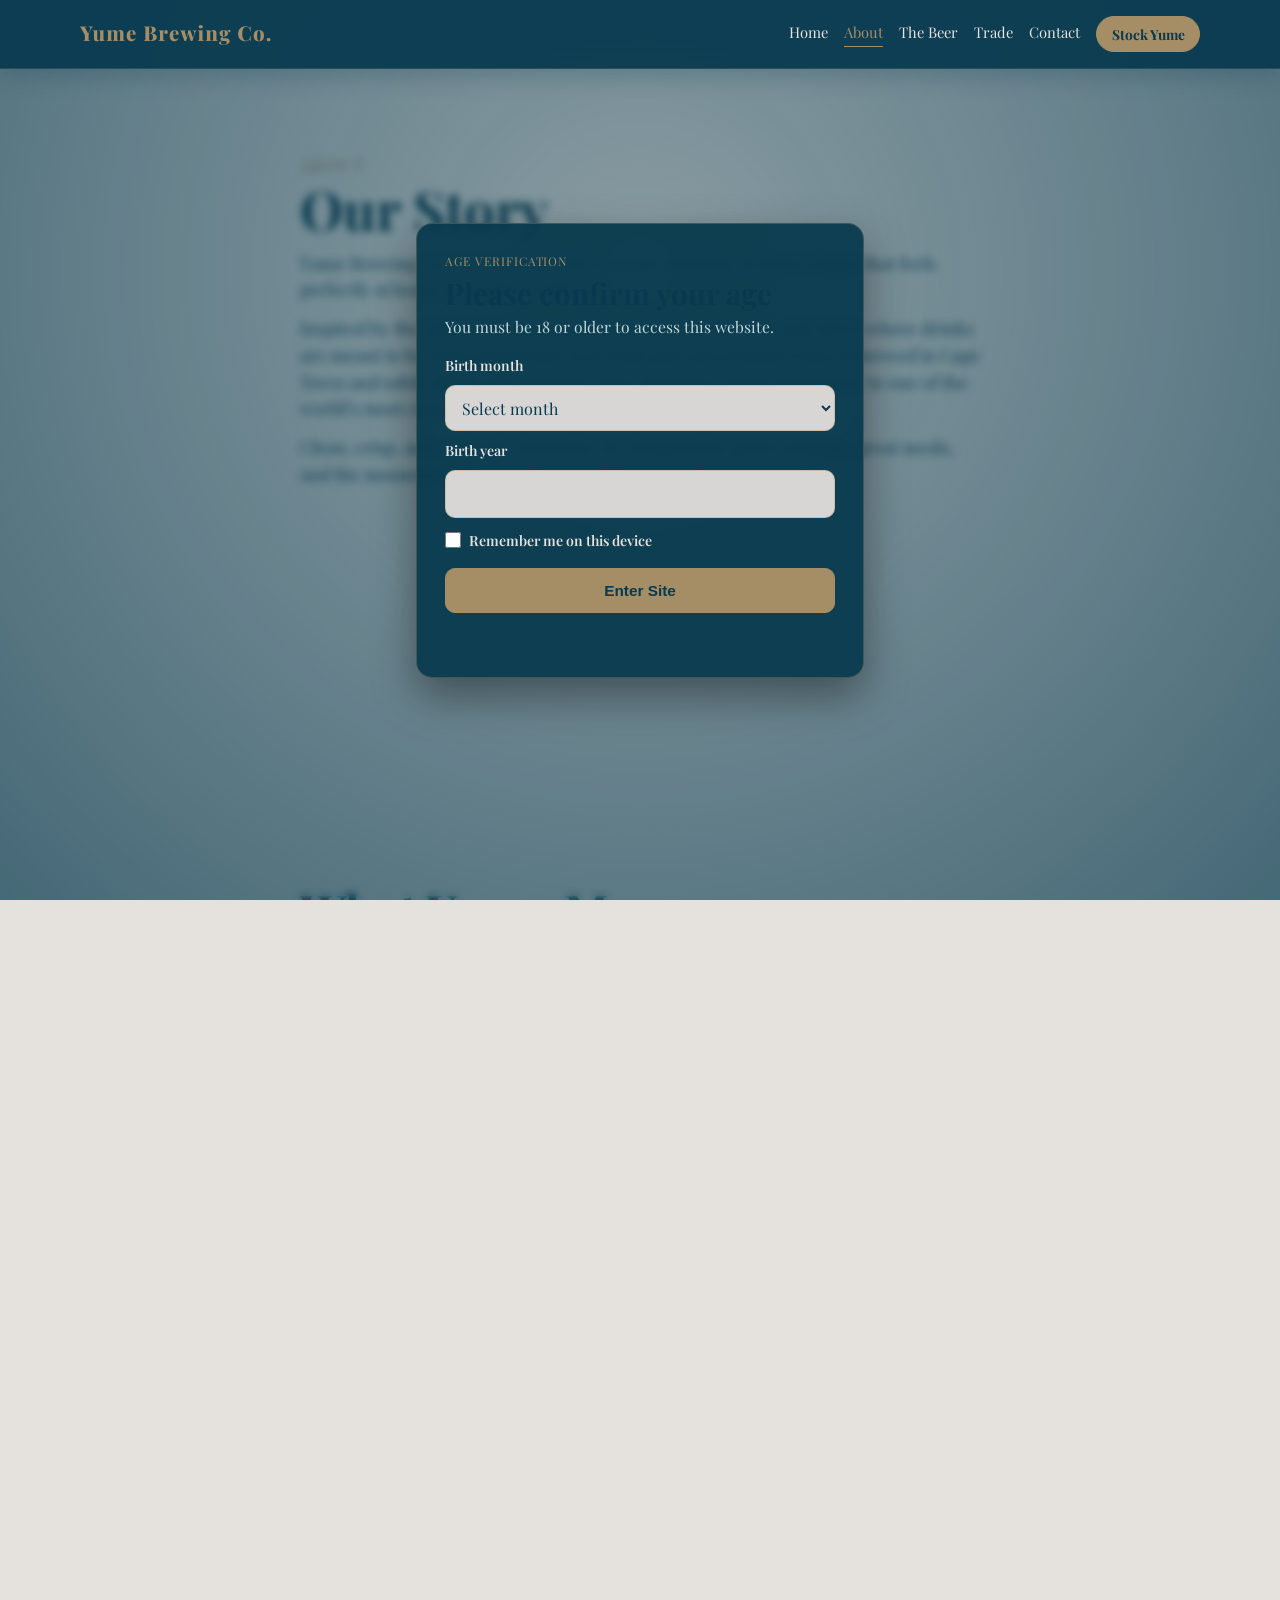
==== commit 843cf82d: "Add licensed partners disclaimer to footer" ====
--- a/about.html
+++ b/about.html
@@ -86,10 +86,31 @@
         <div class="container section-narrow">
           <h2>Brand Philosophy</h2>
           <p>
-            Yume is designed to feel modern, refreshing, and food-friendly. 
-            The profile draws from subtle Asian flavour inspiration, 
-            balanced with restraint so the beer stays crisp and approachable.
-          </p>
+            Beer is meant to be shared.
+          </p>
+          <p>
+            From Asian dining tables to African hospitality, drinks are part of the moment — enjoyed together over food, conversation, and time well spent.
+          </p>
+          <p>
+            Yume is brewed with that spirit in mind: clean, balanced, and effortlessly drinkable.
+          </p>
+
+          <div class="brand-pillars">
+            <div class="pillar">
+              <h4>Shared Tables</h4>
+              <p>Made to be enjoyed together.</p>
+            </div>
+
+            <div class="pillar">
+              <h4>Good Food</h4>
+              <p>Built to sit naturally on the table.</p>
+            </div>
+
+            <div class="pillar">
+              <h4>Effortless Drinking</h4>
+              <p>Clean, crisp, and easy to return to.</p>
+            </div>
+          </div>
         </div>
       </section>
 
@@ -141,6 +162,9 @@
       <div class="container footer-legal">
         <p>&copy; 2026 Yume Brewing Co.</p>
         <p>Drink Responsibly &bull; 18+</p>
+      </div>
+      <div class="container footer-disclaimer">
+        <p>Yume Brewing Co. products are supplied through licensed partners in accordance with South African liquor regulations.</p>
       </div>
     </footer>
   </div>
--- a/styles.css
+++ b/styles.css
@@ -408,6 +408,39 @@
   );
 }
 
+.brand-pillars {
+  display: grid;
+  grid-template-columns: repeat(3, 1fr);
+  gap: 40px;
+  margin-top: 72px;
+  text-align: left;
+}
+
+.pillar {
+  padding: 30px;
+  border: 1px solid rgba(229, 225, 221, 0.18);
+  border-radius: 10px;
+  background-color: var(--navy);
+}
+
+.pillar h4 {
+  margin: 0 0 10px;
+  font-family: var(--display-font);
+  font-size: clamp(1rem, 1.4vw, 1.15rem);
+  font-weight: 600;
+  letter-spacing: 0.05em;
+  line-height: 1.2;
+  color: var(--gold);
+}
+
+.pillar p {
+  margin: 0;
+  font-size: 0.95rem;
+  line-height: 1.6;
+  opacity: 0.9;
+  color: rgba(255, 255, 255, 0.9);
+}
+
 .trade-page-hero h2 {
   margin: 0 0 1rem;
   font-size: clamp(1.18rem, 2.2vw, 1.55rem);
@@ -1255,6 +1288,22 @@
   opacity: 1;
 }
 
+.footer-disclaimer {
+  margin-top: 0.65rem;
+  text-align: center;
+}
+
+.footer-disclaimer p {
+  margin: 0;
+  font-size: 0.8rem;
+  line-height: 1.5;
+  color: #E5E1DD;
+  opacity: 0.72;
+  max-width: 68ch;
+  margin-inline: auto;
+  text-wrap: pretty;
+}
+
 .age-gate {
   position: fixed;
   inset: 0;
@@ -1466,6 +1515,11 @@
   .about-page .about-founder h2,
   .about-page .about-founder p {
     color: var(--sand);
+  }
+
+  .brand-pillars {
+    grid-template-columns: 1fr;
+    gap: 30px;
   }
 
   .hero-content {
@@ -1619,6 +1673,15 @@
   .footer-legal {
     display: grid;
     gap: 0.25rem;
+  }
+
+  .footer-disclaimer {
+    margin-top: 0.75rem;
+  }
+
+  .footer-disclaimer p {
+    font-size: 0.78rem;
+    max-width: 42ch;
   }
 
   .footer-grid {
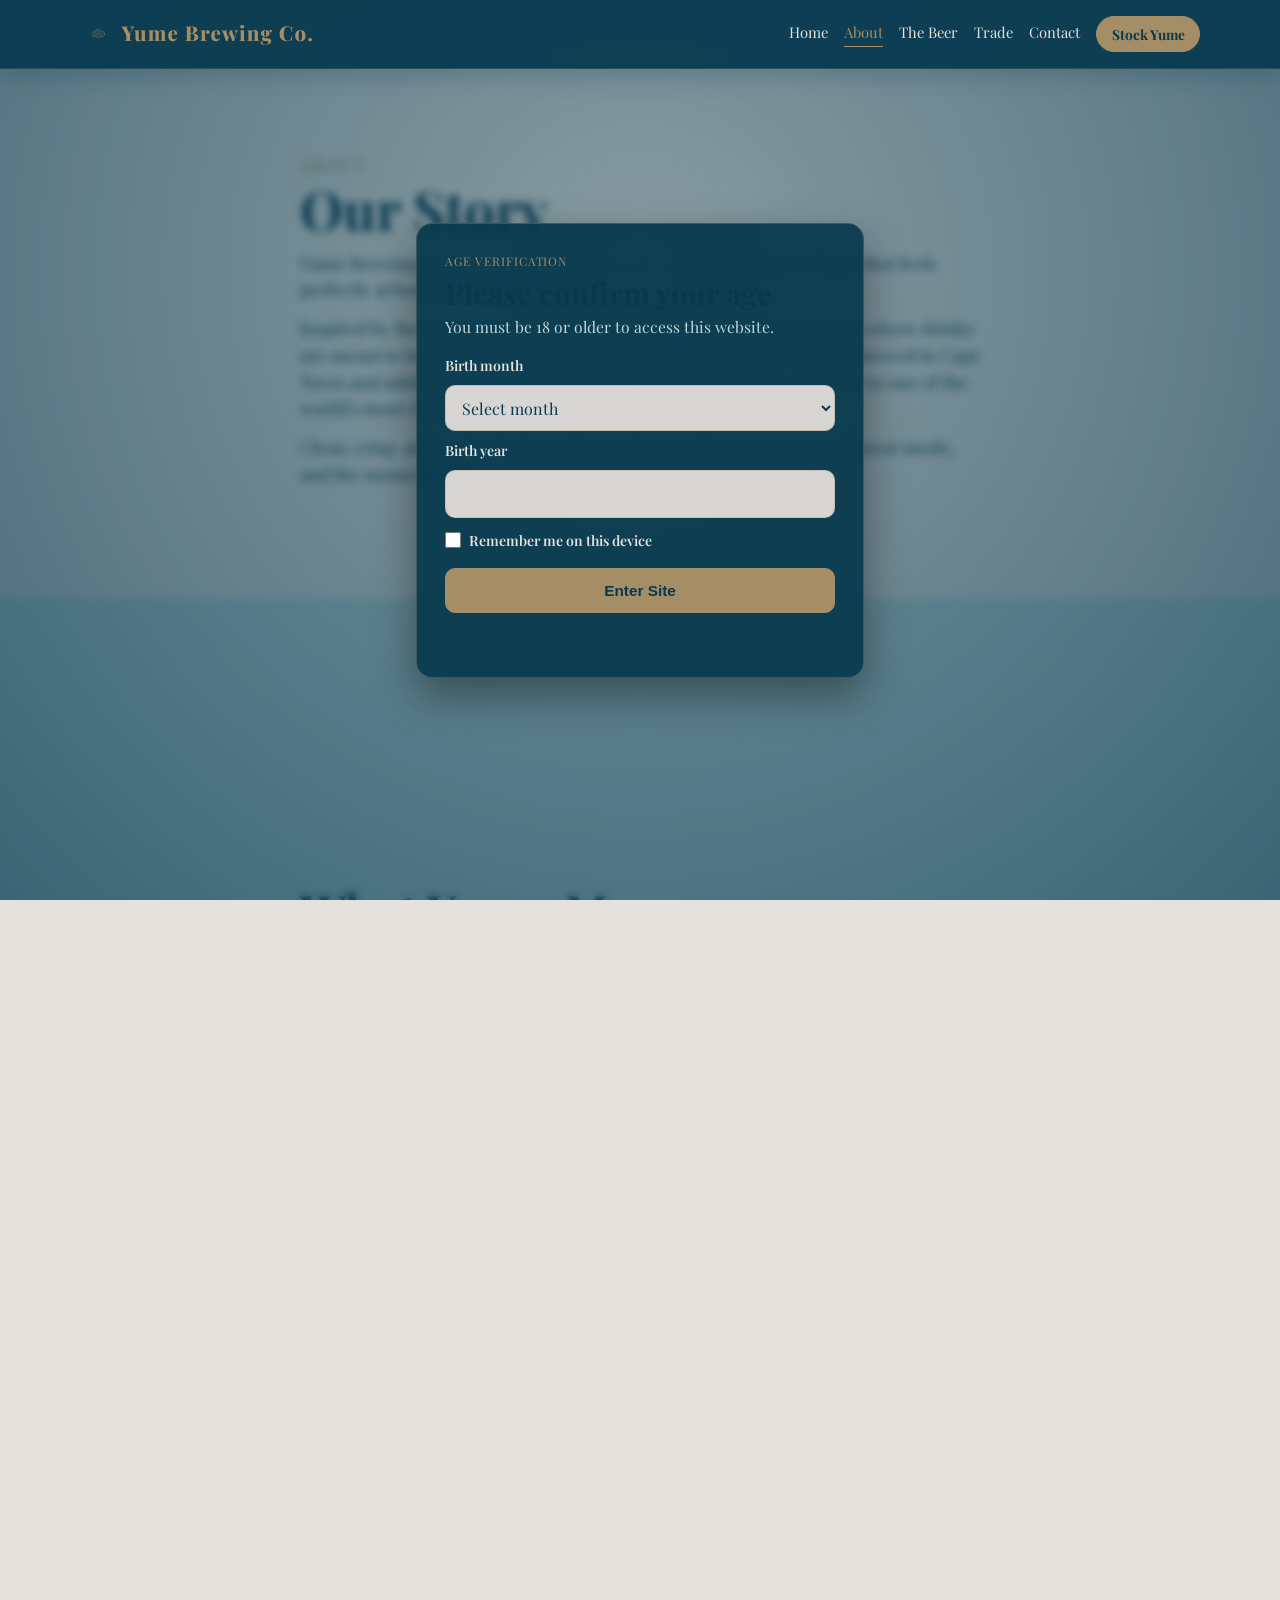
==== commit 2fc0a8eb: "Add logo next to header brand name" ====
--- a/about.html
+++ b/about.html
@@ -26,7 +26,10 @@
   <div id="site-content" inert>
     <header class="top-nav">
       <div class="container nav-inner">
-        <a class="brand" href="index.html">Yume Brewing Co.</a>
+        <a class="brand" href="index.html">
+          <img src="images/yume-logo.png" alt="Yume logo" class="brand-logo" />
+          <span class="brand-text">Yume Brewing Co.</span>
+        </a>
         <nav aria-label="Primary">
           <a href="index.html">Home</a>
           <a href="about.html" class="active" aria-current="page">About</a>
--- a/styles.css
+++ b/styles.css
@@ -83,6 +83,9 @@
 }
 
 .brand {
+  display: inline-flex;
+  align-items: center;
+  gap: 8px;
   color: var(--antique-brass);
   font-family: var(--display-font);
   font-size: clamp(1.18rem, 1.6vw, 1.5rem);
@@ -92,6 +95,17 @@
   line-height: 1.05;
   text-wrap: balance;
   text-rendering: geometricPrecision;
+}
+
+.brand-logo {
+  height: 20px;
+  width: auto;
+  flex: 0 0 auto;
+  display: block;
+}
+
+.brand-text {
+  display: block;
 }
 
 .top-nav nav {
@@ -200,6 +214,61 @@
   text-align: center;
 }
 
+@media (min-width: 1440px) {
+  .container {
+    max-width: 1320px;
+    padding-inline: clamp(1.5rem, 3vw, 2.75rem);
+  }
+
+  .nav-inner {
+    gap: 1.5rem;
+  }
+
+  .brand {
+    flex: 0 0 auto;
+  }
+
+  .top-nav nav {
+    margin-left: auto;
+  }
+
+  .hero {
+    min-height: 100svh;
+    align-items: center;
+    padding-block: clamp(3.5rem, 8vh, 5.5rem) clamp(1.75rem, 4vh, 3rem);
+    background-size: cover;
+    background-position: center calc(30% + var(--hero-parallax-offset, 0px));
+  }
+
+  .hero-content {
+    max-width: 46rem;
+    margin: 0 auto;
+    transform: translateY(-1.5rem);
+  }
+}
+
+@media (min-width: 1680px) {
+  .container {
+    max-width: 1380px;
+  }
+
+  .hero {
+    background-size: cover;
+    background-position: center calc(28% + var(--hero-parallax-offset, 0px));
+  }
+}
+
+@media (min-width: 1600px) {
+  .hero {
+    background-size: 104%;
+    background-position: center calc(28% + var(--hero-parallax-offset, 0px));
+  }
+
+  .hero-content {
+    transform: translateY(-2.35rem);
+  }
+}
+
 .hero h1,
 .hero h2,
 .hero p {
@@ -339,24 +408,24 @@
   color: var(--navy);
 }
 
-.about-our-story {
-  background: var(--sand);
-}
-
-.about-meaning {
-  background: var(--aqua);
-}
-
-.about-philosophy {
-  background: var(--teal);
-}
-
-.about-founder {
-  background: var(--navy);
-}
-
-.about-next-step {
-  background: var(--sand);
+.about-page .about-our-story {
+  background-color: var(--sand);
+}
+
+.about-page .about-meaning {
+  background-color: var(--aqua);
+}
+
+.about-page .about-philosophy {
+  background-color: var(--teal);
+}
+
+.about-page .about-founder {
+  background-color: var(--navy);
+}
+
+.about-page .about-next-step {
+  background-color: var(--sand);
 }
 
 .about-page .about-philosophy h2,
@@ -708,6 +777,7 @@
 
 .about-yume-section {
   min-height: auto;
+  width: 100%;
 }
 
 .about-yume-grid {
@@ -726,6 +796,9 @@
 }
 
 .about-yume-visual {
+  width: 100%;
+  max-width: 32rem;
+  margin-inline: auto;
   aspect-ratio: 4 / 3;
   border: 1px solid rgba(64, 126, 140, 0.35);
   border-radius: 8px;
@@ -749,7 +822,24 @@
 }
 
 .why-yuzu-grid {
+  grid-template-columns: minmax(0, 1.05fr) minmax(0, 0.95fr);
   align-items: center;
+  gap: clamp(2rem, 4vw, 3.5rem);
+}
+
+.why-yuzu-section {
+  min-height: auto;
+  padding-block: clamp(3.75rem, 7vw, 5.5rem);
+}
+
+.why-yuzu-copy {
+  display: grid;
+  align-content: center;
+  gap: 0;
+}
+
+.why-yuzu-copy > * {
+  max-width: 34rem;
 }
 
 .why-yuzu-grid p + p {
@@ -760,22 +850,29 @@
   margin-top: 1.25rem;
 }
 
-.why-yuzu-visual {
-  border: 1px solid rgba(64, 126, 140, 0.35);
-  border-radius: 12px;
+.why-yuzu-visual,
+.yuzu-image {
+  width: 100%;
+  max-width: 36.5rem;
+  margin-inline: auto;
+  align-self: center;
+  border-radius: 18px;
   overflow: hidden;
-  aspect-ratio: 4 / 3;
-}
-
-.why-yuzu-image {
+  aspect-ratio: 1.08 / 1;
+}
+
+.why-yuzu-image,
+.yuzu-image img {
   width: 100%;
   height: 100%;
   object-fit: cover;
+  object-position: center;
   display: block;
   border-radius: inherit;
 }
 
 .moments-section {
+  width: 100%;
   padding: 100px 0;
 }
 
@@ -795,6 +892,8 @@
 
 .moments-image {
   width: 100%;
+  max-width: 72rem;
+  margin-inline: auto;
   border-radius: 12px;
   overflow: hidden;
 }
@@ -807,6 +906,7 @@
 }
 
 .launch-venues-section {
+  width: 100%;
   padding: 84px 0;
   text-align: center;
 }
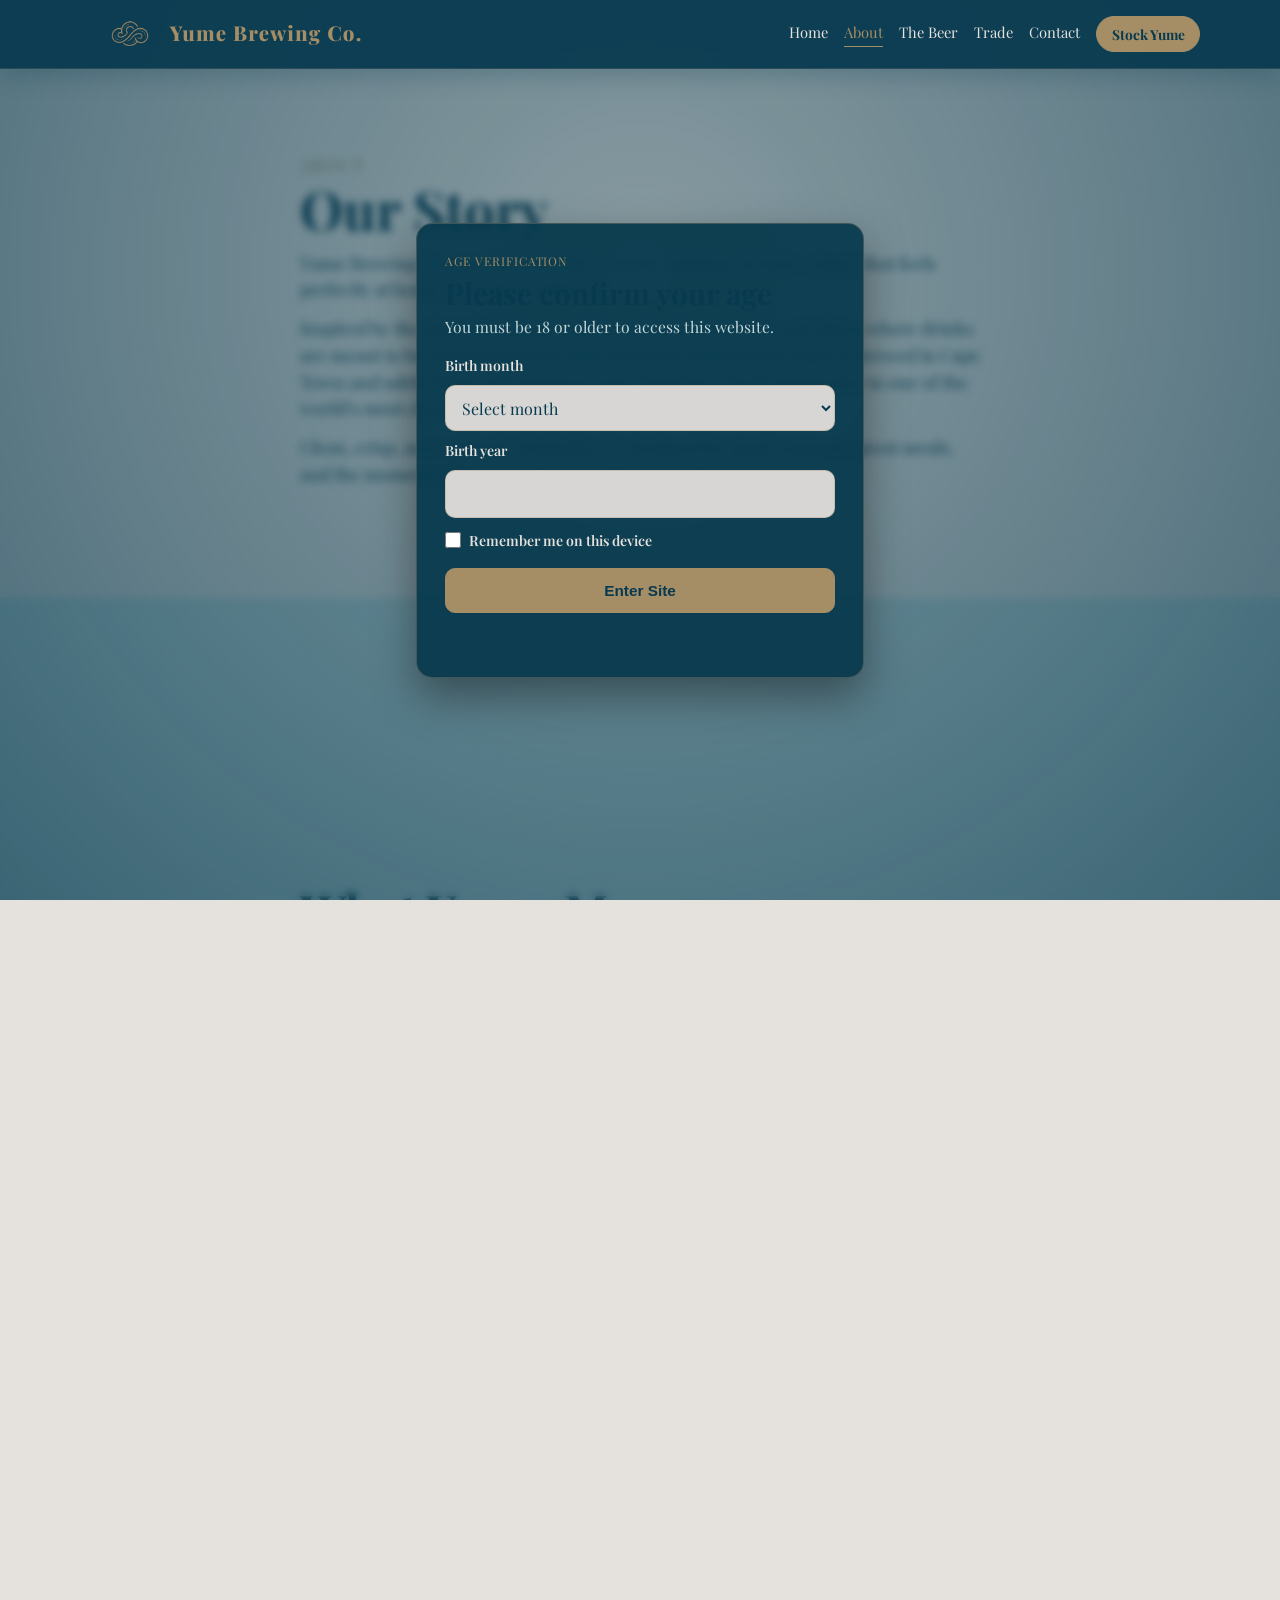
==== commit 42b59a39: "Update website contact details and route all enquiries to branded email" ====
--- a/about.html
+++ b/about.html
@@ -158,8 +158,9 @@
         </div>
         <div class="footer-col">
           <p><strong>Contact</strong></p>
-          <p><a href="mailto:yumebrewingco@gmail.com">yumebrewingco@gmail.com</a></p>
-          <p><a href="https://instagram.com/yumebrewery" target="_blank" rel="noopener noreferrer">@yumebrewery</a></p>
+          <p><a href="mailto:hello@yumebrewing.com">hello@yumebrewing.com</a></p>
+          <p><a href="https://wa.me/27637535400" target="_blank" rel="noopener noreferrer">WhatsApp: 063 753 5400</a></p>
+          <p><a href="https://yumebrewing.com" target="_blank" rel="noopener noreferrer">yumebrewing.com</a></p>
         </div>
       </div>
       <div class="container footer-legal">
--- a/styles.css
+++ b/styles.css
@@ -83,9 +83,9 @@
 }
 
 .brand {
-  display: inline-flex;
+  display: flex;
   align-items: center;
-  gap: 8px;
+  gap: 0;
   color: var(--antique-brass);
   font-family: var(--display-font);
   font-size: clamp(1.18rem, 1.6vw, 1.5rem);
@@ -98,14 +98,18 @@
 }
 
 .brand-logo {
-  height: 20px;
+  height: 56px;
   width: auto;
   flex: 0 0 auto;
   display: block;
+  margin-right: -4px;
+  position: relative;
+  top: 2px;
 }
 
 .brand-text {
   display: block;
+  margin: 0;
 }
 
 .top-nav nav {
@@ -259,6 +263,10 @@
 }
 
 @media (min-width: 1600px) {
+  .brand-logo {
+    top: 1px;
+  }
+
   .hero {
     background-size: 104%;
     background-position: center calc(28% + var(--hero-parallax-offset, 0px));
